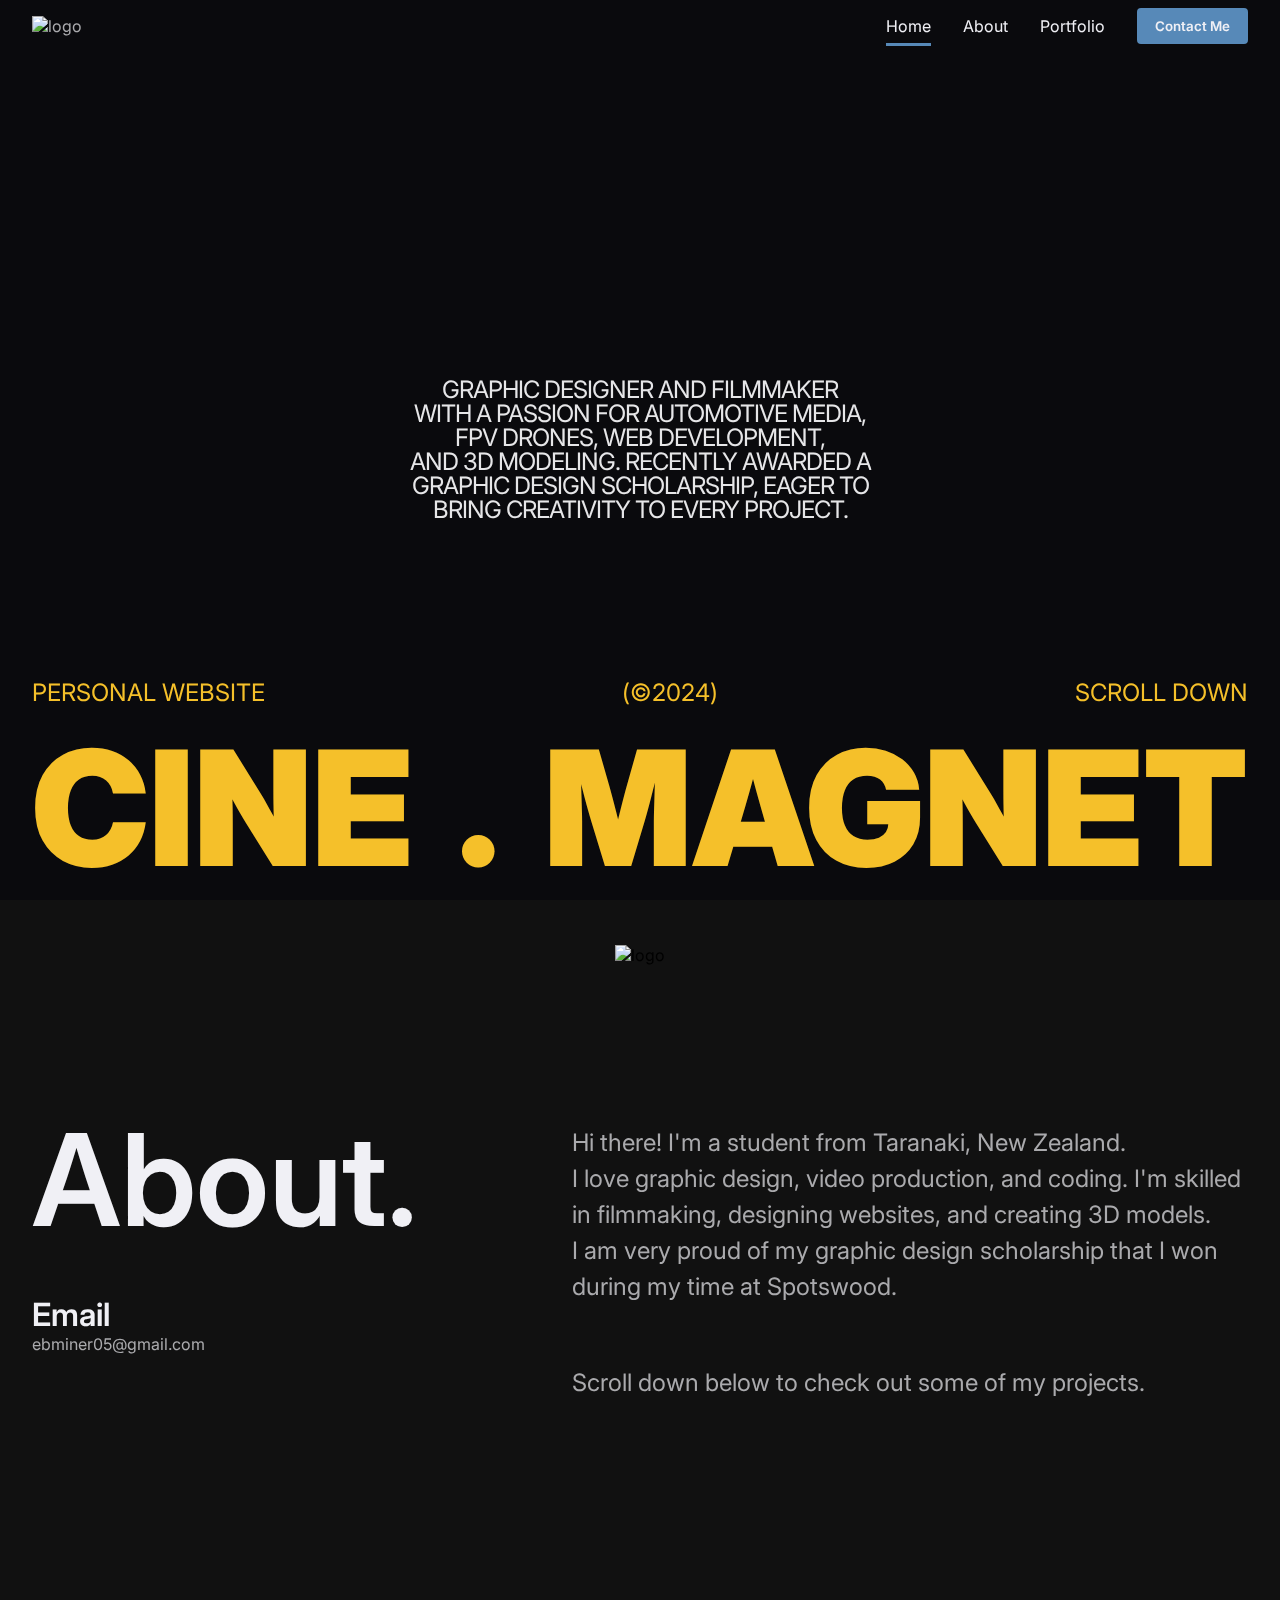
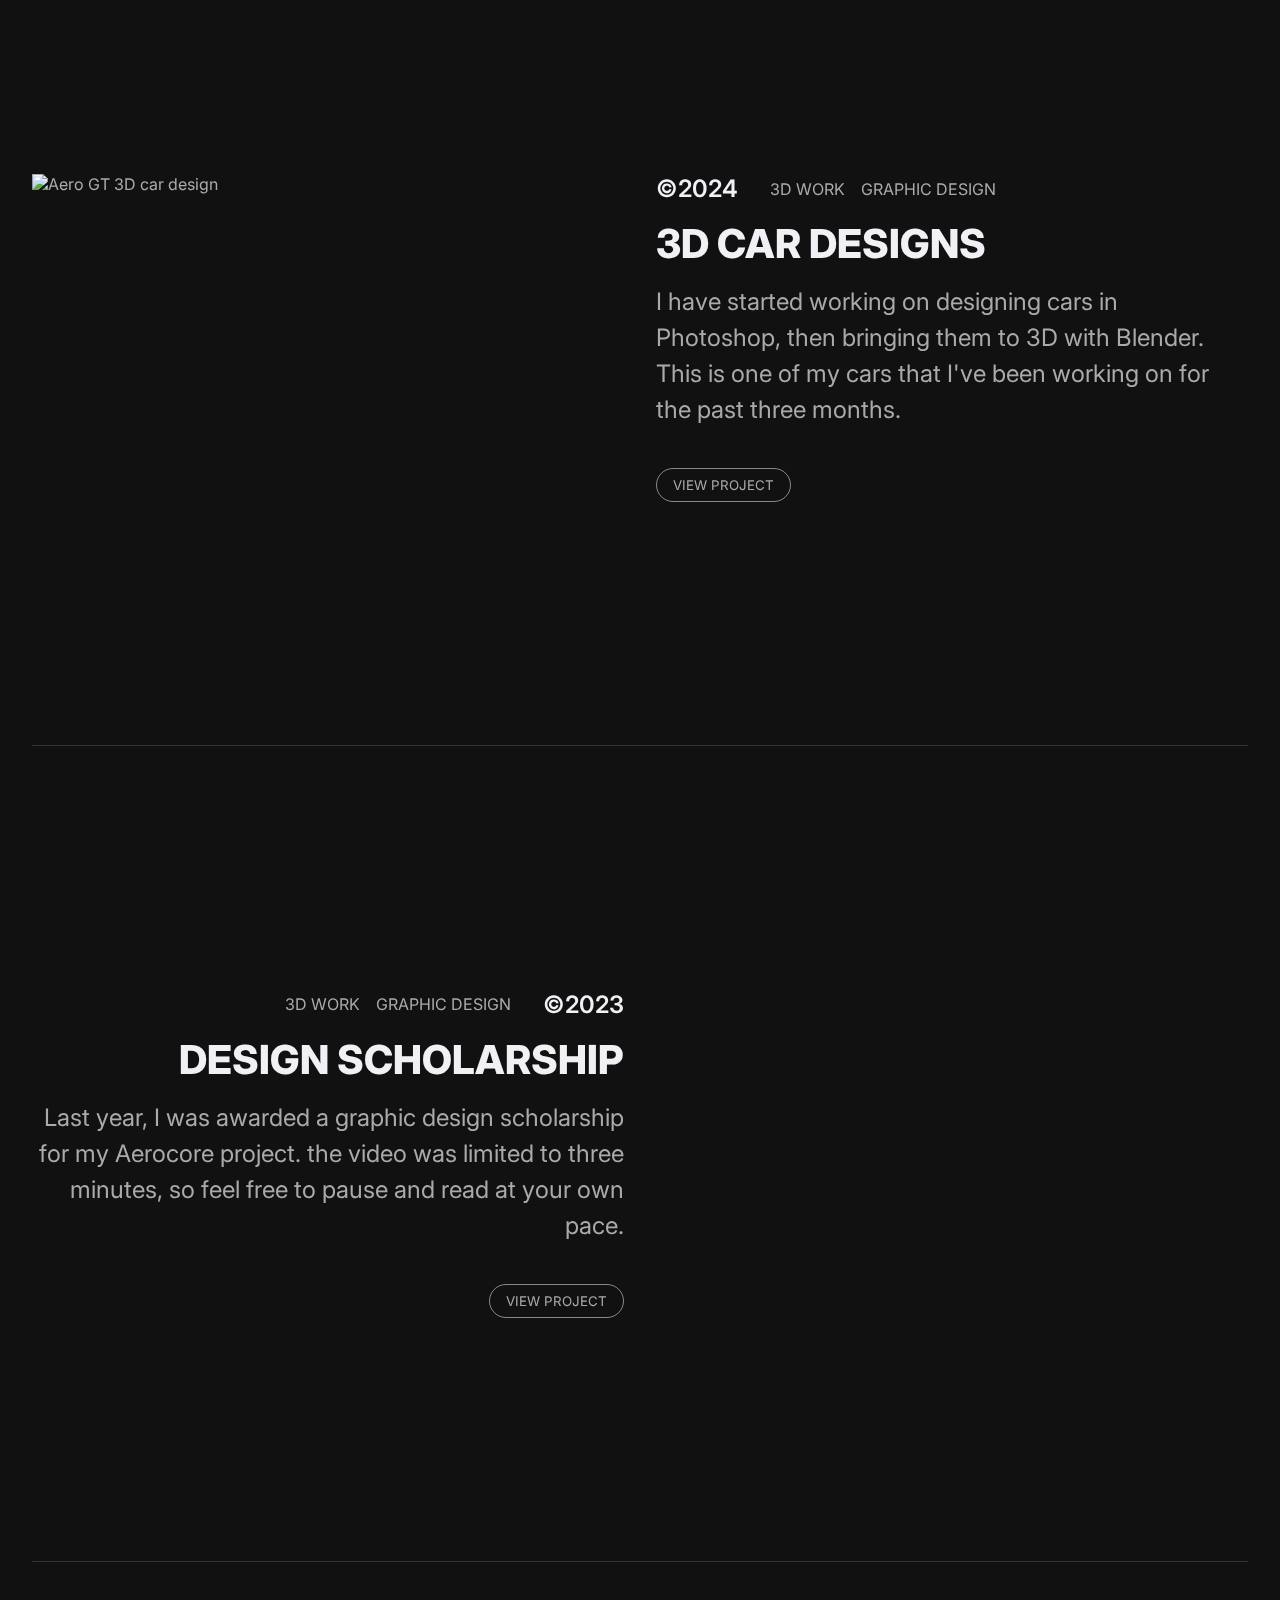
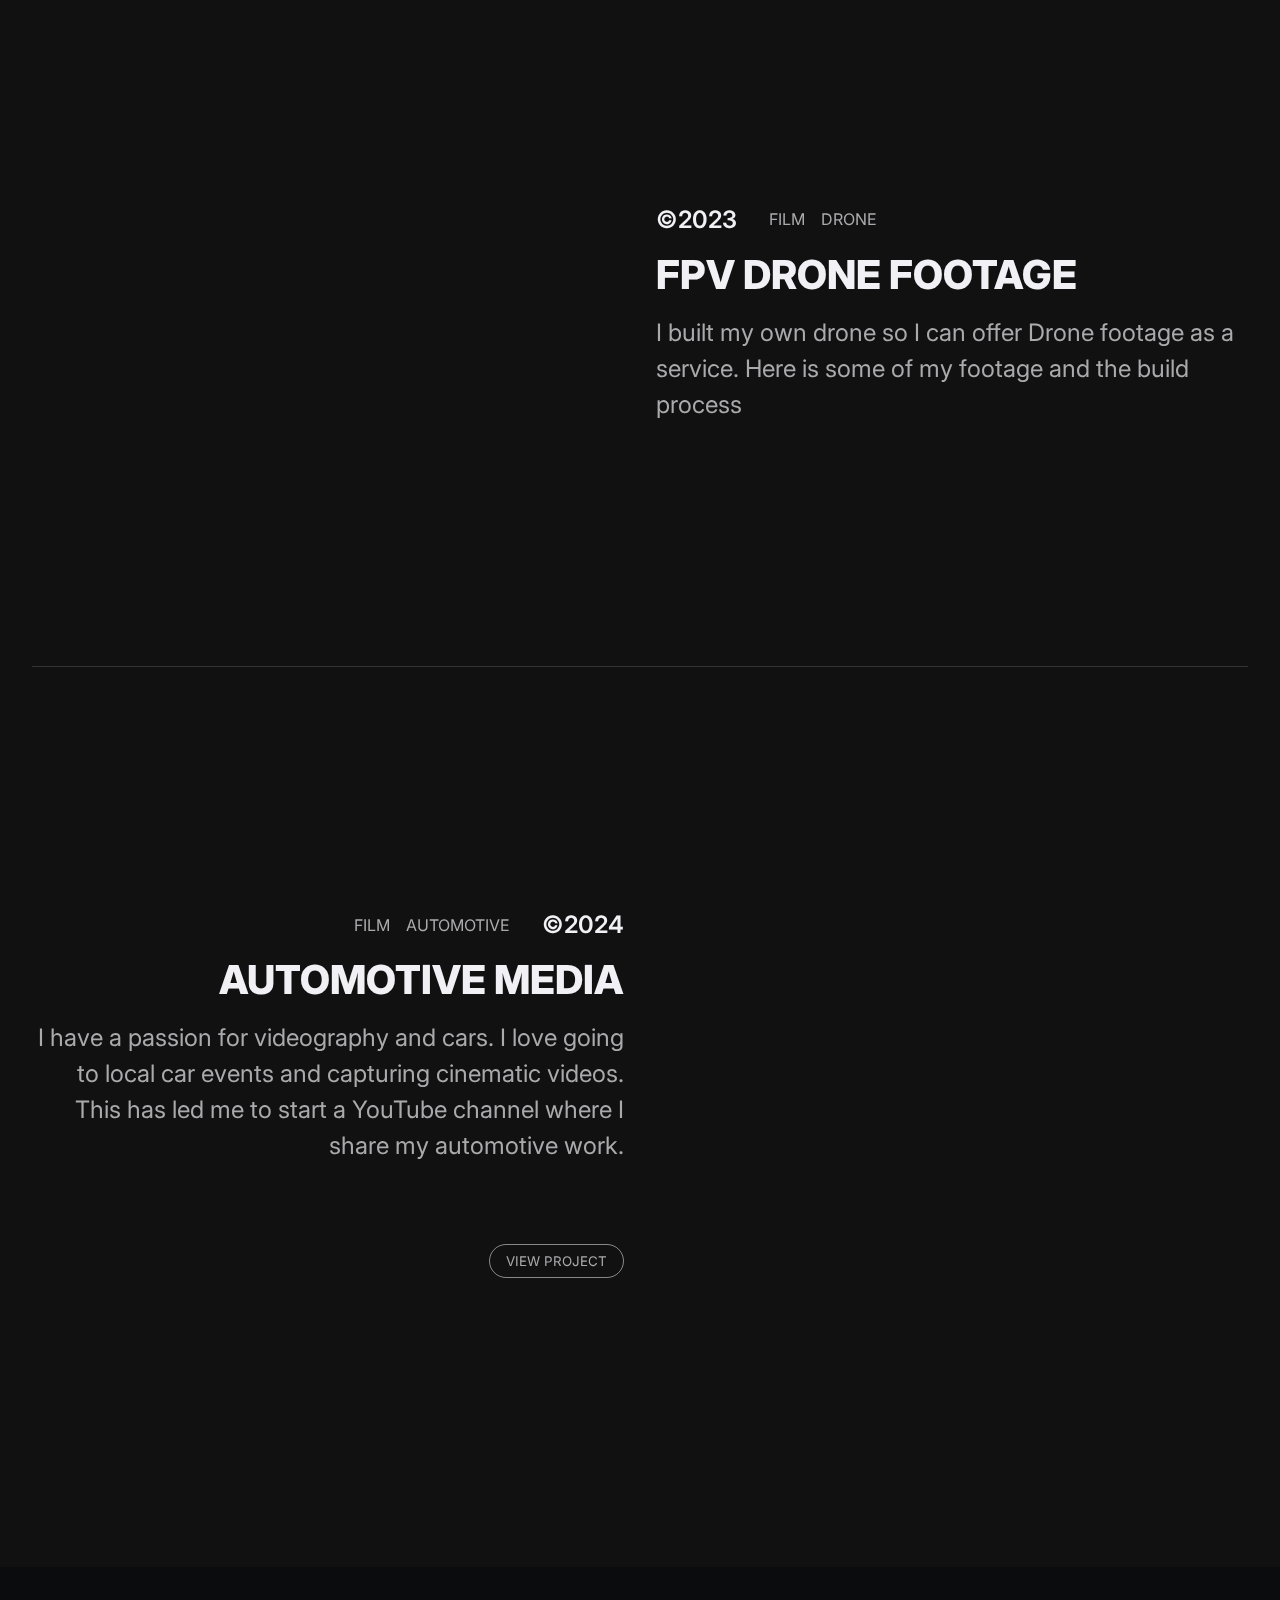
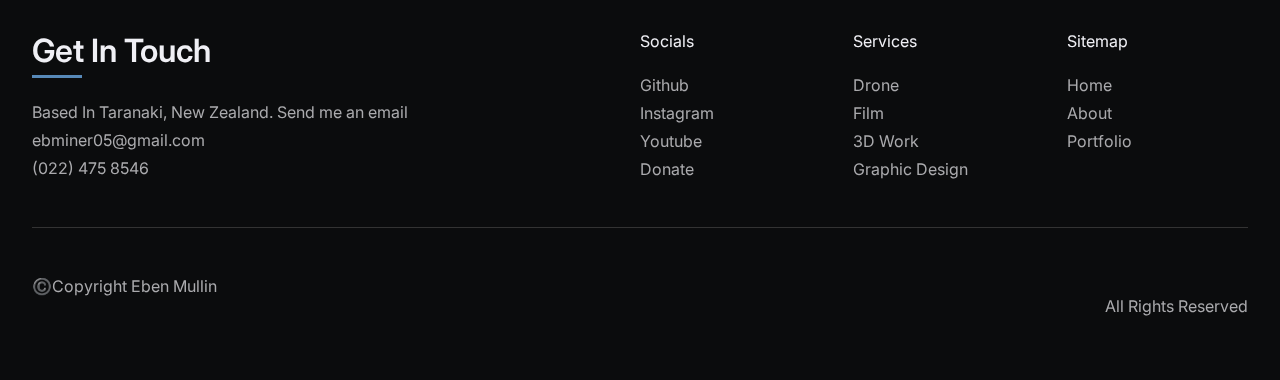
==== index.html @ 63d83730 "idk fuck this shit" ====
<!DOCTYPE html>

<!-- LIST
make modal or reuse old modal for design and car page images.
-----------------------double check all sentences / spelling
--------------DO THE ENTIRE PROJECTS / PORTOLFIO / WORK PAGE
--------------------------------------Reduce asset file size
--------reedit and uploading graphic design project to vimeo
----------------------------make sure everything is readable.
-----------------------make sure all links work go somewhere
--------------------------add arrows / next prevous to modal
------------------------------------add next project feature
--------------------------------------FIX MOBILE BURGER MENU *

go through css and combine display flex row

---------------------------------CHANGE TEXT FOR CAR PAGE-->
<html lang="en">

<head>
    <title>Eben Mullin | My Portfolio</title>
    <meta charset="utf-8">
    <meta name="title" content="Eben Mullin | my Portfolio">
    <meta name="description" content="Digital Portfolio website for Eben Mullin">
    <meta name="viewport" content="width=device-width, initial-scale=1">

    <!-- Open Graph / Facebook -->
    <meta property="og:type" content="website">
    <meta property="og:url" content="https://metatags.io/">
    <meta property="og:title" content="Eben Mullin | My Portfolio">
    <meta property="og:description" content="Digital Portfolio Website For Eben Mullin">
    <meta property="og:image"
        content="https://cdn.discordapp.com/attachments/809546536664563772/971677574939959296/favicon.png">

    <!-- Twitter -->
    <meta property="twitter:card" content="summary_large_image">
    <meta property="twitter:url" content="https://metatags.io/">
    <meta property="twitter:title" content="Eben Mullin | My Portfolio">
    <meta property="twitter:description" content="Digital Portfolio Website For Eben Mullin">
    <meta property="twitter:image"
        content="https://cdn.discordapp.com/attachments/809546536664563772/971677574939959296/favicon.png">
    <link rel="shortcut icon" type="image/png" href="assets/favicon.png">
    <link rel="stylesheet" href="./style.css">
</head>

<body>

    <!--Navigation Bar-->

    <nav>
        <div class="container">
            <a href="index.html"><img id="logo" src="assets/nav_logo.png" width="60px" height="60px" alt="logo"></a>
            <div class="nav-links">
                <div class="wrapper">
                    <ul>
                        <li><a href="#home" class="active">Home</a></li>
                        <li><a href="#about">About</a></li>
                        <li><a href="portfolio.html">Portfolio</a></li>
                        <button class="btn"><a href="#footer">Contact Me</a></button>
                    </ul>
                </div>
            </div>
            <div class="hamburger">
                <span class="bar"></span>
                <span class="bar"></span>
                <span class="bar"></span>

            </div>
        </div>
    </nav>

    <div class="section-landing">
        <div class="preloader"> 
            <!-- <div class="percent" id="percent">1%</div> -->
        </div>
        <iframe class="background-content landing-video"
            src="https://player.vimeo.com/video/935669469?badge=0&amp;autopause=0&amp;player_id=0&amp;app_id=58479&background=1#t=6s"
            frameborder="0" title="FPV"></iframe>
        <!-- <iframe src="https://player.vimeo.com/video/389353282?badge=0&amp;autopause=0&amp;player_id=0&amp;app_id=58479&background=1" frameborder="0" title="FPV"></iframe> -->
        <!-- <img src="https://assets-global.website-files.com/6596aca1a31aa73c7b252db2/659d4d18eb689f5014c1a70d_hero.jpg" alt=""> -->
        <!-- <iframe src="//player.vimeo.com/video/795272655?autoplay=1&amp;badge=0&amp;byline=0&amp;autopause=0&amp;loop=1&amp;title=0&amp;muted=1#t=10s" frameborder="0"></iframe> -->
        <div class="hero">
            <p class="paragraph">Graphic designer and filmmaker</p>
            <p class="paragraph">with a passion for automotive media,</p>
            <p class="paragraph">FPV Drones, web development,</p>
            <p class="paragraph">and 3D modeling. Recently Awarded a</p>
            <p class="paragraph">graphic design scholarship, eager to</p>
            <p class="paragraph">bring creativity to every project.</p>
        </div>
        <div class="container content">
            <div class="hero-flex row-between">
                <div>
                    <p class="paragraph">PERSONAL WEBSITE</p>
                    <!-- UPDATE TO PLAY SHOWREEL WHEN VIDEO DONE -->
                </div>
                <div>
                    <p class="paragraph mobile-hide">(©2024)</p>
                </div>
                <div>
                    <p class="paragraph">SCROLL DOWN <span class="fa-solid fa-arrow-down"></span></p>
                </div>
            </div>
            <div class="hero-flex row-between">
                <h1>Cine</h1>
                <h1 class="center">.</h1>
                <h1 class="right">Magnet</h1>
            </div>
        </div>
    </div>
    <div class="container">
        <section class="section" id="about">
            <div class="center">
                <img class="center" src="assets/logo5.png" width="256px" height="256px" alt="logo">
            </div>
            <div class="split_content">
                <div>
                    <div class="idk">About.</div>
                    <br><br><br>
                    <h4>Email</h4>
                    <p><a href="mailto:ebminer05@gmail.com">ebminer05@gmail.com</a></p>
                    <br><br>
                    <!-- <h4>Awards</h4>
                    <ul>
                        <li>1x Evolocity Excellence in engineering</li>
                        <li>2x First In Electronics, Year 12 & 13</li>
                        <li>1x First In design, Year 13</li>
                        <li>1x Graphic Design Scholarship Award Year 13</li>
                    </ul> -->
                </div>
                <div>
                    <p class="paragraph">Hi there! I'm a student from Taranaki, New Zealand.</p>
                    <p class="paragraph">I love graphic design, video production, and coding. I'm skilled in filmmaking, designing
                        websites, and creating 3D models.</p>
                    <p class="paragraph">I am very proud of my graphic design scholarship that I won during my time at Spotswood.</p>
                    <br><br><br>
                    <p class="paragraph">Scroll down below to check out some of my projects.</p>
                </div>
            </div>
        </section>

        <section id="projects">
            <div class="img-container">
                <a href="model.html">
                    <div class="mask">
                        <img src="assets/car/car_2.png" loading="lazy" alt="Aero GT 3D car design">
                    </div>
                    <p>View Project</p>
                </a>
                <div class="info">
                    <div class="project-info">
                        <div class="project-number">©2024</div>
                        <div class="project-label-wrapper">
                            <p>3D WORK</p>
                            <p>GRAPHIC DESIGN</p>
                        </div>
                    </div>
                    <div class="text-col">
                        <h3>3D Car Designs</h3>
                        <p class="paragraph">I have started working on designing cars in Photoshop,
                            then bringing them to 3D with Blender.
                            This is one of my cars that I've been working on for the past three months.
                        </p>
                        <br><br>
                        <button class="btn-label"><a href="model.html#info">View Project</a></button>
                    </div>
                </div>
            </div>
            <hr>
            <div class="img-container rev">
                <a href="design.html">
                    <div class="mask">
                        <video class="transparent" src="assets/design/design.mp4" preload="metadata" loop muted autoplay></video>
                    </div>
                    <p>View Project</p>
                </a>
                <div class="info">
                    <div class="project-info">
                        <div class="project-number">©2023</div>
                        <div class="project-label-wrapper">
                            <p>3D WORK</p>
                            <p>GRAPHIC DESIGN</p>
                        </div>
                    </div>
                    <h3>DESIGN SCHOLARSHIP</h3>
                    <p class="paragraph">Last year, I was awarded a graphic design scholarship for my Aerocore project.
                        the video was limited to three minutes, so feel free to pause and read at your
                        own pace.
                    </p>
                    <br><br>
                    <button class="btn-label"><a href="design.html#info">View Project</a></button>
                </div>
            </div>
            <hr>
            <div class="img-container">
                <a href="404.html">
                    <div class="mask">
                        <video class="transparent" src="assets/fpv.mp4" preload="metadata" loop muted autoplay></video>
                    </div>
                    <p>View Project</p>
                </a>
                <div class="info">
                    <div class="text-col">
                        <div class="project-info">
                            <div class="project-number">©2023</div>
                            <div class="project-label-wrapper">
                                <p>FILM</p>
                                <p>DRONE</p>
                            </div>
                        </div>
                        <h3>FPV Drone Footage</h3>
                        <p class="paragraph">
                            I built my own drone so I can offer Drone footage as a service.
                            Here is some of my footage and the build process
                        </p>
                    </div>
                </div>
            </div>
            <hr>
            <div class="img-container rev">
                <a href="car.html#info">
                    <div class="mask">
                        <video class="transparent" src="assets/car_clip.mp4" preload="metadata" loop muted autoplay></video>
                    </div>
                    <p>View Project</p>
                </a>
                <div class="info">
                    <div class="project-info">
                        <div class="project-number">©2024</div>
                        <div class="project-label-wrapper">
                            <p>FILM</p>
                            <p>AUTOMOTIVE</p>
                        </div>
                    </div>
                    <div class="text-col">
                        <h3>Automotive Media</h3>
                        <p class="paragraph">
                            I have a passion for videography and cars.
                            I love going to local car events and capturing cinematic videos. This has led me to start a YouTube channel where I share my automotive work.
                        </p>
                        <br><br>
                        <br><br>
                        <button class="btn-label"><a href="car.html#info">View Project</a></button>
                    </div>
                </div>
            </div>
        </section>
    </div>
    <footer class="footer" id="footer">
        <div class="container">
            <div class="row-between">
                <div class="grow">
                    <h4>Get In Touch</h4>
                    <ul>
                        <li><p>Based In Taranaki, New Zealand. Send me an email</p></li>
                        <li><a href="mailto:ebminer05@gmail.com">ebminer05@gmail.com </a></li>
                        <li><a href="">(022) 475 8546</a></li>
                    </ul>
                </div>
                <div class="grid grow">
                    <div>
                        <p class="label">Socials</p>
                        <ul>
                            <li><a href="https://github.com/touchpotato">Github</a></li>
                            <li><a href="https://discord.gg/KFj7shw7s7">Instagram</a></li>
                            <li><a href="https://www.youtube.com/channel/UCasuLHiojLWPLBp9XKo-ILA">Youtube</a></li>
                            <li><a href="https://ko-fi.com/ebenmullin">Donate</a></li>
                        </ul>
                    </div>
                    <div>
                        <p class="label">Services</p>
                        <ul>
                            <li><a href="index.html">Drone</a></li>
                            <li><a href="#about">Film</a></li>
                            <li><a href="portfolio.html">3D Work</a></li>
                            <li><a href="contact.html">Graphic Design</a></li>
                        </ul>
                    </div>
                    <div>
                        <p class="label">Sitemap</p>
                        <ul>
                            <li><a href="index.html">Home</a></li>
                            <li><a href="#about">About</a></li>
                            <li><a href="portfolio.html">Portfolio</a></li>
                            <!-- <li><a href="contact.html"><span class="fa-solid fa-message"></span> Contact</a></li> -->
                        </ul>
                    </div>
                    <!-- <div>
                        <h5>Socials</h5>
                        <ul>
                            <li><a href="https://github.com/touchpotato"><span class="fab fa-github"></span> Github</a></li>
                            <li><a href="https://discord.gg/KFj7shw7s7"><span class="fab fa-instagram"></span> Instagram</a></li>
                            <li><a href="https://www.youtube.com/channel/UCasuLHiojLWPLBp9XKo-ILA"><span class="fab fa-youtube"></span> Youtube</a></li>
                            <li><a href="https://ko-fi.com/ebenmullin"><span class="fa-solid fa-dollar-sign"></span> Donate</a></li>
                        </ul>
                    </div> -->
                </div>
            </div>
            <hr class="hr">
            <div class="row">
                <div class="grow">
                    <p>©️Copyright Eben Mullin</p>
                </div>
                <div class="grow right mobile-hide">
                    <p>All Rights Reserved</p>
                </div>
            </div>
        </div>
    </footer>
    <script src="https://ajax.googleapis.com/ajax/libs/jquery/3.6.0/jquery.min.js"></script>
    <script src="https://player.vimeo.com/api/player.js"></script>
    <script src="https://cdnjs.cloudflare.com/ajax/libs/gsap/3.10.4/gsap.min.js"></script>
    <script src="https://cdnjs.cloudflare.com/ajax/libs/gsap/3.10.4/ScrollTrigger.min.js"></script>
    <script src="javascript/index.js"></script>
</body>
</html>
---- style.css ----
@import url('https://fonts.googleapis.com/css2?family=Inter:wght@100..900&display=swap');
@import url('https://fonts.googleapis.com/css2?family=Bebas+Neue&display=swap');

:root {
  --light: #f0f0f5;
  /* --dark: #121314; */
  --dark: #111111;
  --yellow: #FFCA37;
  --dark_2: #1b1d1f;
  --cyan: #5789b8;
  --pink: #ff3f81;
  --gray: #aaaaad;

}

*
{
  padding: 0;
  margin: 0;
  box-sizing: border-box;
  font-family: "Inter", sans-serif;
  scroll-behavior: smooth;
}

body
{
  background-color: var(--dark);
  font-size: 1rem;
}

body.dark
{
  background-color: #0b0c0d;
}

a, p, li
{
  color: var(--gray);
  text-decoration: none;
}

.label
{
  margin-bottom: 1.5rem;
  color: var(--light);
}

nav
{
  position: fixed;
  top: 0;
  left: 0;
  width: 100%;
  z-index: 2;
}

nav .container
{
  display: flex;
  justify-content: space-between;
  align-items: center;
  padding: 0.5rem 0px;
}

.nav-links ul
{
  display: flex;
  justify-content: space-between;
  align-items: center;
  gap: 2rem;
}

.nav-links li a
{
  position: relative;
  text-decoration: none;
  color: var(--light);
  -webkit-font-smoothing: antialiased;
  overflow: hidden;
  transition: 300ms;
  z-index: 1;
}

.nav-links li a::after
{
  content: "";
  position: absolute;
  background-color: var(--cyan);
  height: 3px;
  width: 0;
  left: 0;
  bottom: -10px;
  transition: all ease 500ms;
}


.nav-links li a:hover::after,
.nav-links li a.active::after
{
  width: 100%;
}

button
{
  color: var(--gray);
}


.btn
{
  border-radius: 4px;
  cursor: pointer;
  display: inline-block;
  font-weight: 600;
  padding: 0.5rem 1rem;
  position: relative;
  text-decoration: none;
  transition: all 300ms ease;
  white-space: nowrap;
  background-color: var(--cyan);
  border: 2px solid var(--cyan);
}

.btn:hover
{
  background-color: transparent;
}

.btn-label
{
  padding: 0.5rem 1rem;
  text-transform: uppercase;
  border: 1px solid rgba(255, 255, 255, 0.5);
  border-radius: 2em;
  background: none;
}

.btn-label:hover
{
  background-color: rgba(255, 255, 255, 0.5);;
}

.btn a
{
  color: var(--light);
  font-weight: 600;
  text-decoration: none;
  transition: all 300ms ease;
}

.btn:hover a
{
  color: var(--cyan);
}

.hamburger
{
  display: none;
  cursor: pointer;
}

.hamburger .bar
{
  transition: all 300ms ease;
  display: block;
  width: 25px;
  height: 3px;
  margin: 5px auto;
  background-color: var(--light);
  border-radius: 3px;
}

.info-row
{
  display: grid;
  gap: 17.5rem;
  grid-template-columns: 150px minmax(0, 1220px);
  margin-bottom: 4rem;
}

/* IMPORTANT */

/* optimize and reduce class amount by combining project info class and others */

.project-info
{
  grid-column-gap: 2rem;
  align-items: center;
  margin-bottom: 1rem;
  display: flex;
}

.project-number
{
  font-size: 1.5rem;
  font-weight: 600;
  color: var(--light);
}

.project-label-wrapper
{
  grid-column-gap: 1rem;
  /* flex-wrap: wrap; */
  /* flex: 0 auto; */
  display: flex;
}

section
{
  width: 100%;
  padding: 5vh 0;
}

.img-container
{
  /* overflow: hidden;
  width: 100%;
  height: 100%;*/

  display: flex;
  /* flex-direction: row; */
  justify-content: space-between;
  gap: 2rem;
  margin: 20% 0;
}

.img-container a
{
  position: relative;
}

.img-container a p
{
  opacity: 0;
  position: absolute;
  top: 50%;
  left: 50%;
  transform: translate(-50%, -50%);
  transition: 300ms ease;
  text-transform: uppercase;
  color: var(--light);
}

.mask,
.img-container a,
.img-container .info {
  overflow: hidden;
  flex: 1;
}

.mask img,
.mask video
{
  width: 100%;
  height: 100%;
  transform-origin: left;
  object-fit: cover;
  display: block;
  transition: opacity 300ms ease;
}

.img-container a:hover img,
.img-container a:hover iframe,
.img-container a:hover video
{
  opacity: .5;
}

.img-container a:hover p
{
  opacity: 1;
}

.mask iframe
{
  position: absolute;
  top: 0;
  left: 0;
  width: 100%;
  height: 100%;
  transform-origin: left;
  object-fit: cover;
  display: block;
}

/* TEXT - HEADERS - FONTS */

h1
{
  color: var(--gray);
}

h2
{
  font-family: "Bebas Neue", sans-serif;
  font-weight: normal;
  font-size: 7rem;
  color: var(--pink);
}

li
{
  list-style: none;
}

.title
{
  color: var(--pink);
  /* transform: scaleX(1.2); */
  /* transform-origin: 0% 0%; */
}

.title span
{
  font-family: "Bebas Neue", sans-serif;
  font-size: 1.25rem;
}

.big-text
{
  font-weight: 500;
  color: var(--gray);
  font-size: 7rem;
}

h3
{
  font-size: 2.5rem;
  color: var(--light);
  margin-bottom: 1rem;
  text-transform: uppercase;
  font-weight: 800;
}

h4
{
  font-weight: 600;
  font-size: 2rem;
  color: var(--light);
}

.paragraph
{
  font-size: 1.5rem;
  line-height: 1.5;
}

.highlight
{
  color: #5d81a2;
}

.preloader
{
  position: absolute;
  top: 0;
  left: 0;
  display: flex;
  align-items: center;
  justify-content: center;
  pointer-events: none;
  width: 100%;
  height: 100vh;
  z-index: 0;
  /* z-index: 50; */
  background-color: #0a0a0d;
  flex-direction: column;
}
/* 
.percent
{
  font-family: "Bebas Neue", sans-serif;
  display: flex;
  align-items: center;
  justify-content: center;
  height: 100vh;
  width: 100%;
  color: var(--light);
  font-size: 10vw;
} */

.section-landing
{
  position: relative;
  width: 100%;
  height: 100vh;
  overflow: hidden;
  background-color: #1a1a1d50;
}

.section-banner {
  position: relative;
  width: 100%;
  padding-top: 56.25%;
  overflow: hidden;
}

.background-content
{
  position: absolute;
  top: 0;
  right: 0;
  width: 100%;
  height: 100%;
}

.video
{
  margin-top: 2rem;
  width: 100%;
  height: 400px;
}

.landing-video
{
  z-index: -1;
}

.content
{
  mix-blend-mode: difference;
  /* padding-top: 73vh; */
  position: absolute;
  top: 75%;
  /* top: 100%; */
  /* FIX THIS WITH MAYBE ABSOLUTE POSITION AS LONG AS BOTTOM OF VIEWPORT ON ALL DEVICES */
}

.hero-flex p,
.hero-flex h1
{
  color: var(--yellow);
}

.center
{
  margin: auto;
  text-align: center;
}

.right
{
  text-align: right;
}

.grid
{
  column-gap: 2rem;
  display: grid;
  grid-template-columns: repeat(3, minmax(0, 1fr));
  place-content: center;
  row-gap: 3rem;
}

.gallery ul
{
  column-gap: 1.5rem;
  display: grid;
  grid-template-columns: repeat(4, minmax(0, 1fr));
  place-content: center;
  row-gap: 1.5rem;
  /* padding: 1.5rem 0; */
}

.gallery ul li
{
  display: grid;
  position: relative;
  width: 100%;
  height: 100%;
}

.gallery ul li a
{
  display: grid;
  /* gap: 0.75rem; */
}

.gallery ul .full-width
{
  grid-column: span 4;
}

.half-width
{
  grid-column: span 2;
}

.gallery img,
.gallery video
{
  height: auto;
  width: 100%;
}

.grid-caption p
{
  color: #a9a9a9;
    font-style: normal;
    font-weight: 400;
    line-height: 16px;
    padding-bottom: 20px;
    /* padding-top: 10px; */
    text-align: center;
    text-decoration: none;
    text-transform: uppercase;
}

.hero
{
  position: absolute;
  mix-blend-mode: difference;
  top: 50%;
  left: 50%;
  transform: translate(-50%, -50%);
}

.hero .paragraph
{
  white-space: nowrap;
  text-align: center;
  color: var(--light);
  line-height: 1.5rem;
  text-transform: uppercase;
  letter-spacing: -1px;
}

.content h1
{
  text-transform: uppercase;
  font-weight: 900;
  font-size: 13vw;
}

.rotate
{
  width: 5rem;
  animation: rotate 20s linear infinite;
}

@keyframes rotate {
  0% { transform: rotate(0deg); }
  100% { transform: rotate(360deg); }
}

.footer
{
  display: flex;
  width: 100%;
  height: 100%;
  background-color: #0b0c0d;
  padding: 5vw 0;
}

.container
{
  width: calc(100% - 2rem);
  margin: auto;
  position: relative;
}

.row-between
{
  display: flex;
  justify-content: space-between;
}

.grow
{
  flex: 1;
}


.split_content {
  display: grid;
  grid-template-columns: 4fr 5fr;
  margin: 2.5rem 0rem;
  margin-top: 10rem;
  /* background-color: #5789b8; */
}

.footer h4
{
  display: inline-block;
  text-transform: capitalize;
  margin-bottom: 2rem;
  position: relative;
}

.footer h4::before
{
  content: "";
  position: absolute;
  left: 0;
  bottom: -0.5rem;
  background-color: var(--cyan);
  height: 3px;
  box-sizing: border-box;
  width: 50px;
}

.footer ul li:not(:last-child)
{
  margin-bottom: 0.5rem
}

.footer ul li a
{
  color: var(--gray);
  transition: all 300ms ease;
}

.footer ul li a:hover
{
  color: var(--light);
  padding-left: 0.5rem;
}

hr
{
  margin: 1rem 0;
  border: 0;
  border-top: 1px solid #333;
}

.hr
{
  margin: 3rem 0
}

::-webkit-scrollbar
{
  width: 1rem;
  background-color: var(--dark_2);
}

::-webkit-scrollbar-thumb
{
  background-color: #43484d;
}

::-webkit-scrollbar-thumb:hover
{
  background: #8a8a90;
}

@media (max-width: 480px) {
  .paragraph
  {
    font-size: 0.875rem;
  }

  .title h2
  {
    font-size: 20vw;
    text-align: center;
  }

  h3
  {
    font-size: 2rem;
  }

  h4
  {
    font-size: 1.5rem;
  }

  .footer .grid
  {
    grid-template-columns: repeat(2, minmax(0, 1fr));
  }

  .footer .label
  {
    margin-bottom: 0.5rem;
  }
}

@media (max-width: 991px) {
  .hamburger,
  .info-row
  {
    display: block;
  }

  .nav-links .wrapper
  {
    position: fixed;
    top: 0;
    right: 0;
    height: 100%;
    width: 100%;
    background-color: var(--dark);
    background-image: url("assets/menu.png");
    background-size: cover;
    z-index: -1;
    clip-path: circle(0% at 93% 4.5%);
  }
  
  .nav-links ul
  {
    flex-direction: column;
    align-items: stretch;
    height: 100%;
    justify-content: end;
    gap: 0;
    padding: 5vh 2rem;
    font-weight: 500;
  }

  .nav-links li
  {
    border-bottom: 1px solid #333;
    padding: 1rem 0;
    opacity: 0;
    transform: translateY(25px);
  }

  .nav-links li a
  {
    font-size: 2.5rem;
  }

  .nav-links li a.active::after
  {
    width: 0;
  }

  .mobile-hide,
  .nav-links .btn,
  .hero-flex .center
  {
    display: none;
  }

  .hero-flex:nth-child(1)
  {
    flex-direction: column;
  }

  .hero-flex .paragraph
  {
    text-align: left;
  }

  .img-container
  {
    flex-direction: column;
  }

  .info,
  .img-container .mask,
  .img-container .info
  {
    width: 100%;
  }

  .footer .row-between
  {
    flex-direction: column;
    gap: 3rem;
  }

  .split_content
  {
    grid-template-columns: 1fr
  }
}

@media (min-width: 1024px) {
  .img-container.rev .project-info
  { 
    flex-direction: row-reverse;
  }

  .img-container.rev
  {
    flex-direction: row-reverse;
  }

  .img-container.rev .info
  {
    text-align: right;
  }
}

@media (min-width: 1280px) {
  .container
  {
    max-width: 1216px;
  }

  .content h1
  {
    font-size: 10rem;
  }
}

@media (min-width: 1600px) {
  .container
  {
    max-width: 1350px;
  }
  
  .content h1
  {
    font-size: 11rem;
  }
}

.home-work-list
{
  border-top: 1px solid rgba(255, 255, 255, 0.1);
}

.home-work-list li
{
  border-bottom: 1px solid rgba(255, 255, 255, 0.1);
}

.home-work-idk
{
  display: flex;
  flex-direction: row;
  align-items: flex-start;
}

.home-work-idk h2
{
  color: var(--light);
  flex-grow: 1;
}

.home-work-list span
{
  padding-top: 1rem;
  padding-right: 5rem;
}

.home-work-idk:hover
{
  background-color: var(--dark_2);
}

.home-work-list .project-label-wrapper
{
  flex-direction: column;
}

.home-work-list .project-label-wrapper p
{
  text-align: right;
}

.label-idk
{
  padding-top: 1rem;
}

.label-idk li
{
  display: inline-block;
  padding: 0.5em 1em;
  text-transform: uppercase;
  line-height: 1.2;
  border: 1px solid rgba(255, 255, 255, 0.5);
  border-radius: 2em;
  background: none;
}

.idk
{
  font-size: 128px;
  font-weight: 600;
  color: var(--light);
  margin: 0;
  padding: 0;
  line-height: 110px;
}

.filter
{
  display: flex;
  flex-direction: row;
  gap: 4px;
  padding: 2rem 0;
}

.featured
{
  display: flex;
  flex-direction: row;
  justify-content: space-between;

}

.featured img
{
  width: 360px;
}
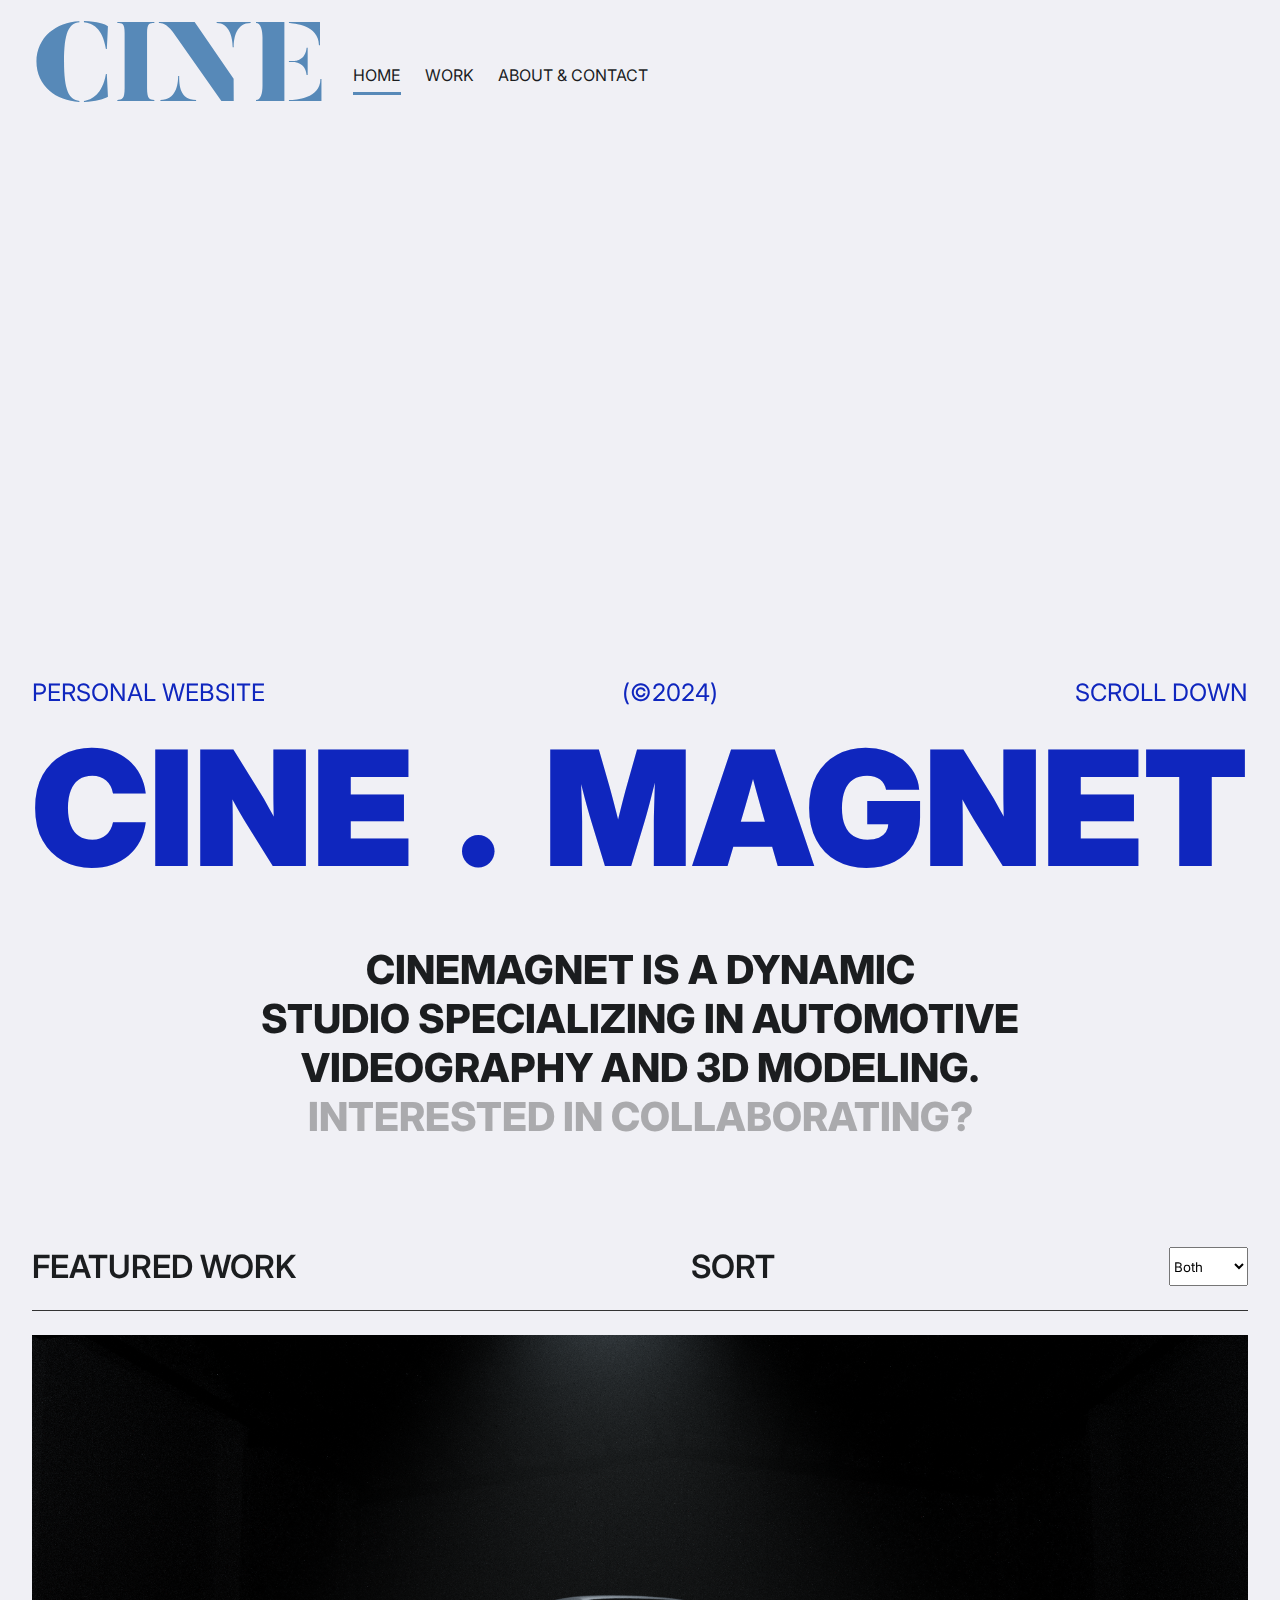
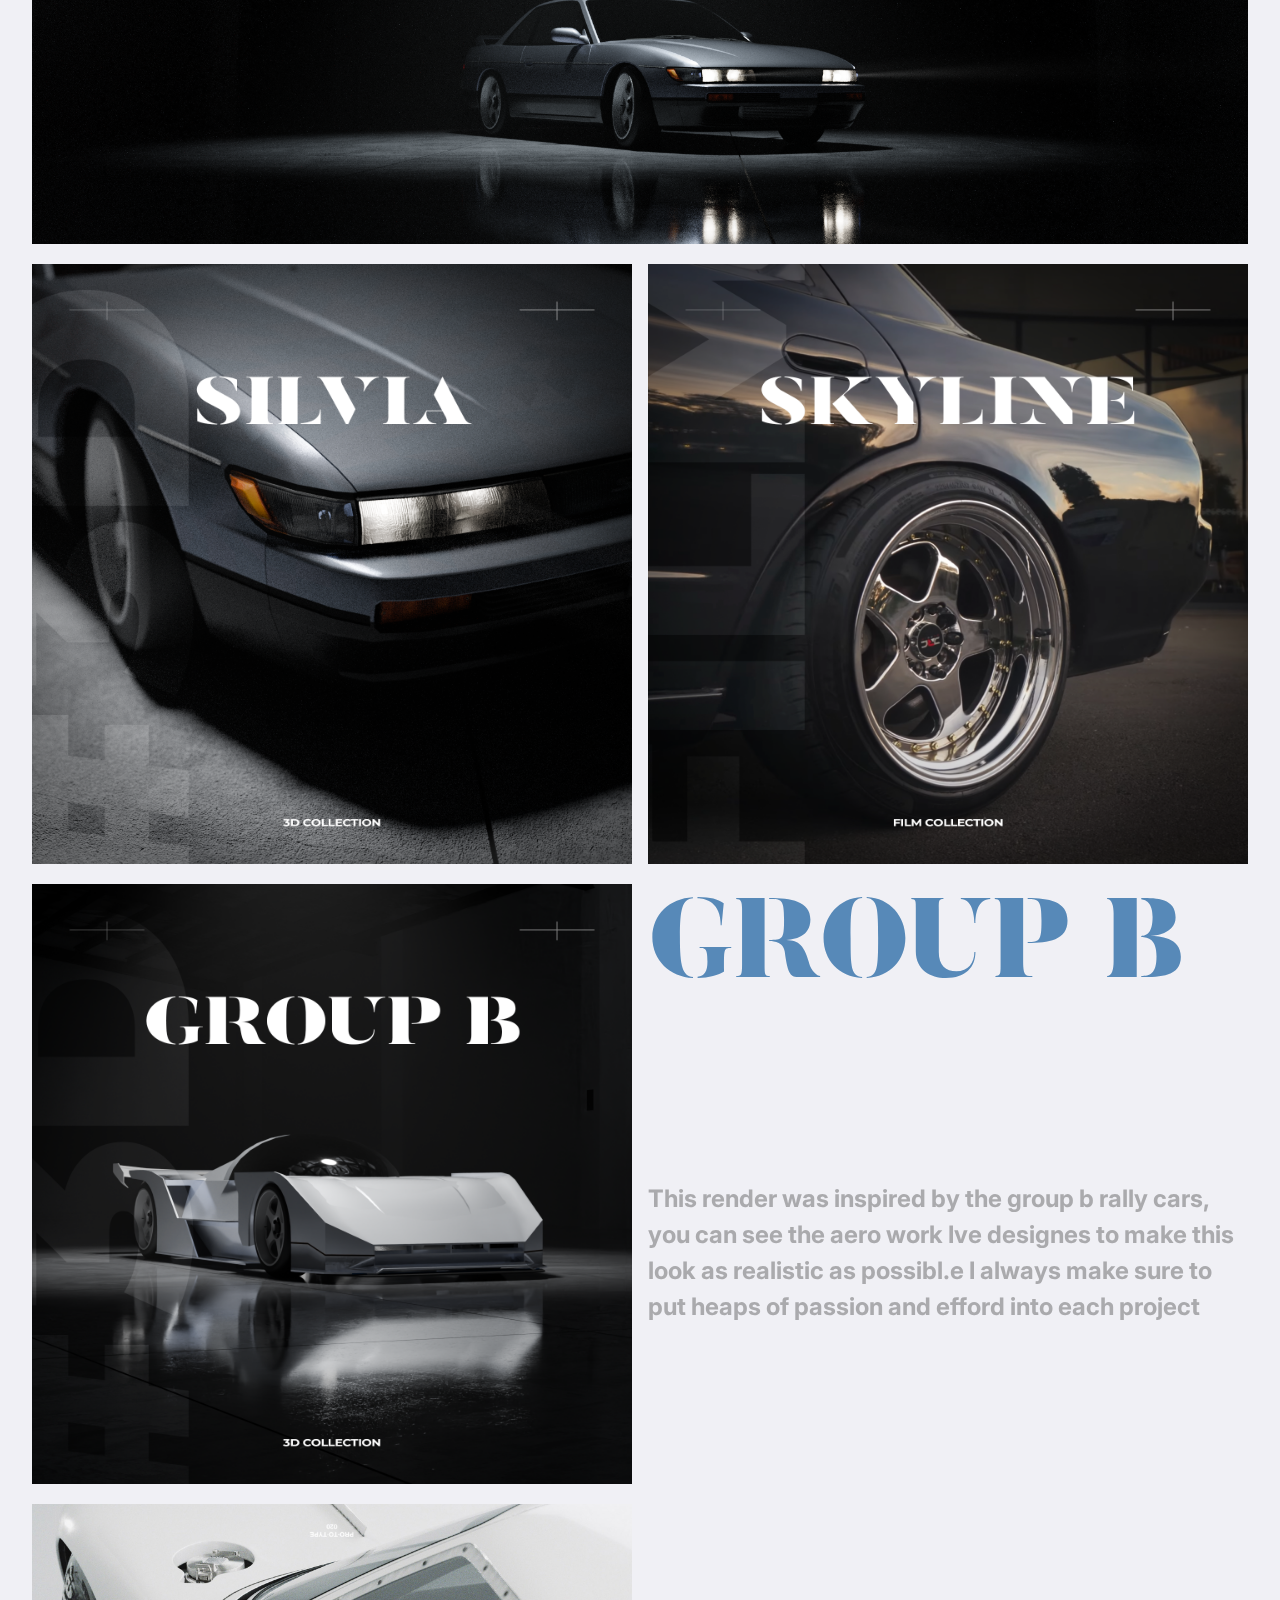
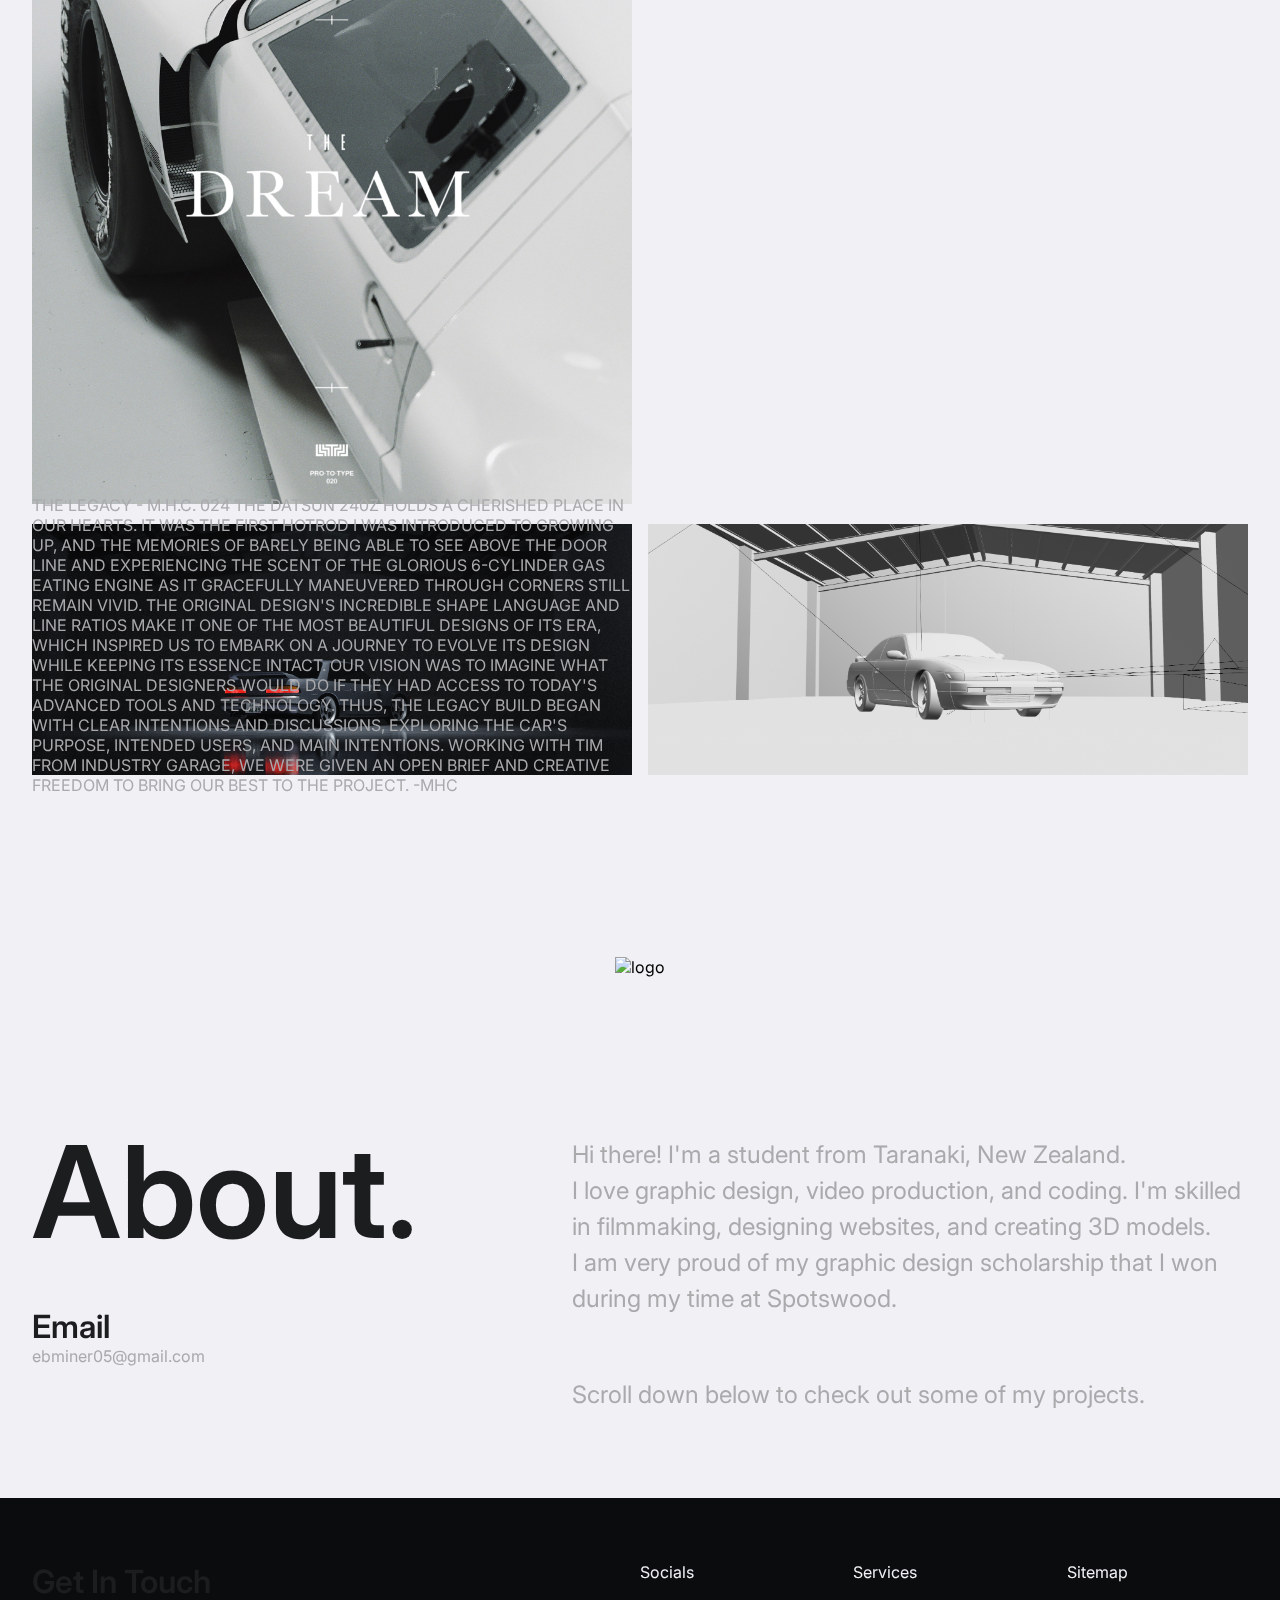
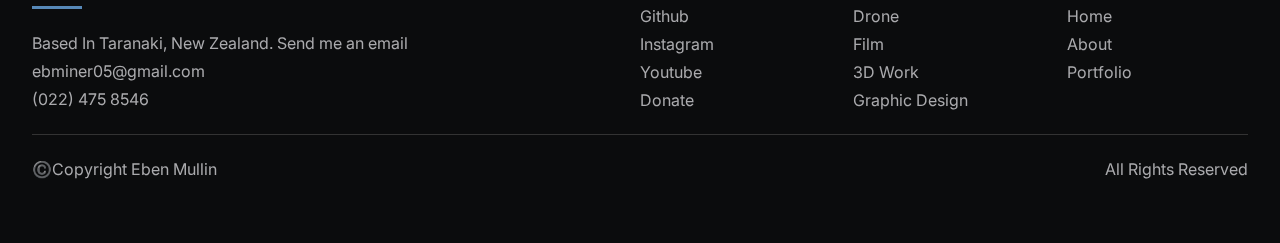
==== commit 27edbac2: "updated site" ====
--- a/index.html
+++ b/index.html
@@ -49,44 +49,32 @@
 
     <nav>
         <div class="container">
-            <a href="index.html"><img id="logo" src="assets/nav_logo.png" width="60px" height="60px" alt="logo"></a>
             <div class="nav-links">
                 <div class="wrapper">
                     <ul>
-                        <li><a href="#home" class="active">Home</a></li>
-                        <li><a href="#about">About</a></li>
-                        <li><a href="portfolio.html">Portfolio</a></li>
-                        <button class="btn"><a href="#footer">Contact Me</a></button>
+                        <h2>CINE</h2>
+                        <li><a href="#home" class="active">HOME</a></li>
+                        <li><a href="portfolio.html">WORK</a></li>
+                        <li><a href="#about">ABOUT & CONTACT</a></li>
                     </ul>
                 </div>
             </div>
-            <div class="hamburger">
-                <span class="bar"></span>
-                <span class="bar"></span>
-                <span class="bar"></span>
-
+            <div class="icons">
+                <i class="fa-brands fa-youtube"></i>
+                <i class="fa-brands fa-instagram"></i>
+                <i class="fa-brands fa-facebook-f"></i>
+                <!-- <i class="fa-brands fa-facebook"></i> -->
             </div>
         </div>
     </nav>
 
     <div class="section-landing">
-        <div class="preloader"> 
-            <!-- <div class="percent" id="percent">1%</div> -->
-        </div>
         <iframe class="background-content landing-video"
             src="https://player.vimeo.com/video/935669469?badge=0&amp;autopause=0&amp;player_id=0&amp;app_id=58479&background=1#t=6s"
             frameborder="0" title="FPV"></iframe>
         <!-- <iframe src="https://player.vimeo.com/video/389353282?badge=0&amp;autopause=0&amp;player_id=0&amp;app_id=58479&background=1" frameborder="0" title="FPV"></iframe> -->
         <!-- <img src="https://assets-global.website-files.com/6596aca1a31aa73c7b252db2/659d4d18eb689f5014c1a70d_hero.jpg" alt=""> -->
         <!-- <iframe src="//player.vimeo.com/video/795272655?autoplay=1&amp;badge=0&amp;byline=0&amp;autopause=0&amp;loop=1&amp;title=0&amp;muted=1#t=10s" frameborder="0"></iframe> -->
-        <div class="hero">
-            <p class="paragraph">Graphic designer and filmmaker</p>
-            <p class="paragraph">with a passion for automotive media,</p>
-            <p class="paragraph">FPV Drones, web development,</p>
-            <p class="paragraph">and 3D modeling. Recently Awarded a</p>
-            <p class="paragraph">graphic design scholarship, eager to</p>
-            <p class="paragraph">bring creativity to every project.</p>
-        </div>
         <div class="container content">
             <div class="hero-flex row-between">
                 <div>
@@ -108,6 +96,108 @@
         </div>
     </div>
     <div class="container">
+        <section>
+            <div class="flex center">
+                <h3>Cinemagnet is a dynamic<br>
+                    studio specializing in automotive<br>
+                    videography and 3D modeling.<br>
+                    <a href="">Interested in collaborating?</a></h3>
+            </div>
+        </section>
+        <section class="gallery">
+            <div class="row">
+                <h4>FEATURED WORK</h2>
+                <h4><i class="fa-solid fa-sort-down"></i> SORT</h4>
+                <select id="sort-select">
+                    <option value="both">Both</option>
+                    <option value="3d">3D First</option>
+                    <option value="film">Film First</option>
+                  </select>
+            </div>
+                <hr>
+            <ul id="gallery">
+                <li class="full-width" data-category="3d"><a href="assets/3d/0109.png">
+                    <figure>
+                        <img src="assets/3d/0109.png" alt="">
+                    </figure>
+                </a></li>
+                <li class="half-width" data-category="3d"><a href="3d/s13.html">
+                    <figure>
+                        <img src="assets/3d/s13_thumb_2.png" alt="">
+                    </figure>
+                </a></li>
+                <li class="half-width" data-category="film"><a href="assets/3d/r32_thumb.png">
+                    <figure>
+                        <img src="assets/3d/r32_thumb.png" alt="">
+                    </figure>
+                </a></li>
+                <li class="half-width" data-category="3d"><a href="assets/3d/group_b_thumb.png">
+                    <figure>
+                        <img src="assets/3d/group_b_thumb.png" alt="">
+                    </figure>
+                </a></li>
+                <li class="half-width" data-category="3d"><a href="assets/3d/REDRUM_THUMB_002.jpg">
+                    <h2>GROUP B</h2>
+                        <h1 class="paragraph">This render was inspired by the group b rally cars, you can see the aero work Ive designes to make this look as realistic as possibl.e I always make sure to put heaps of passion and efford into each project</h2>
+                </a></li>
+                <li class="half-width" data-category="3d"><a href="assets/3d/THE_DREAM_THUMB_002.jpg">
+                    <figure>
+                        <img src="assets/3d/THE_DREAM_THUMB_002.jpg" alt="">
+                    </figure>
+                </a></li>
+                <li class="half-width" data-category="3d"><a href="assets/3d/headlights_close_0192.png">
+                    <figure>
+                        <img src="assets/3d/headlights_close_0192.png" alt="">
+                    </figure>
+                </a></li>
+                <li class="half-width" data-category="3d"><a href="assets/3d/back.png">
+                    <figure>
+                        <img src="assets/3d/back.png" alt="">
+                    </figure>
+                </a></li>
+                <li class="half-width" data-category="3d"><a href="assets/3d/0004.png0170.png">
+                    <figure>
+                        <img src="assets/3d/0004.png0170.png" alt="">
+                    </figure>
+                </a></li>
+                <li class="half-width" data-category="3d"><a href="assets/car/design_2.png">
+                    <figure>
+                        <p>THE LEGACY - M.H.C. 024
+
+                            The Datsun 240Z holds a cherished place in our hearts. It was the first hotrod I was introduced to growing up, and the memories of barely being able to see above the door line and experiencing the scent of the glorious 6-cylinder gas eating engine as it gracefully maneuvered through corners still remain vivid. The original design's incredible shape language and line ratios make it one of the most beautiful designs of its era, which inspired us to embark on a journey to evolve its design while keeping its essence intact.
+                            
+                            Our vision was to imagine what the original designers would do if they had access to today's advanced tools and technology. Thus, THE LEGACY build began with clear intentions and discussions, exploring the car's purpose, intended users, and main intentions. Working with Tim from Industry Garage, we were given an open brief and creative freedom to bring our best to the project.
+                            
+                            -MHC</p>
+                    </figure>
+                </a></li>
+                <li class="full-width"><a href="assets/car/design_6.png">
+                    <figure>
+                        <img src="assets/car/design_6.png" alt="">
+                    </figure>
+                </a></li>
+                <li><a href="assets/car/car_4.png">
+                    <figure>
+                        <img src="assets/car/car_4.png" alt="">
+                    </figure>
+                </a></li>
+                <li><a href="assets/car/car_5.png">
+                    <figure>
+                        <img src="assets/car/car_5.png" alt="">
+                    </figure>
+                </a></li>
+                <li><a href="assets/car/screenshot_1.png">
+                    <figure>
+                        <img src="assets/car/screenshot_1.png" alt="">
+                    </figure>
+                </a></li>
+                <li><a href="assets/car/screenshot_2.png">
+                    <figure>
+                        <img src="assets/car/screenshot_2.png" alt="">
+                    </figure>
+                </a></li>
+            </ul>
+        </section>
         <section class="section" id="about">
             <div class="center">
                 <img class="center" src="assets/logo5.png" width="256px" height="256px" alt="logo">
@@ -138,7 +228,7 @@
             </div>
         </section>
 
-        <section id="projects">
+        <!-- <section id="projects">
             <div class="img-container">
                 <a href="model.html">
                     <div class="mask">
@@ -243,7 +333,7 @@
                     </div>
                 </div>
             </div>
-        </section>
+        </section> -->
     </div>
     <footer class="footer" id="footer">
         <div class="container">
@@ -310,6 +400,7 @@
     <script src="https://player.vimeo.com/api/player.js"></script>
     <script src="https://cdnjs.cloudflare.com/ajax/libs/gsap/3.10.4/gsap.min.js"></script>
     <script src="https://cdnjs.cloudflare.com/ajax/libs/gsap/3.10.4/ScrollTrigger.min.js"></script>
-    <script src="javascript/index.js"></script>
+    <script src="https://kit.fontawesome.com/9e1bafaf6c.js" crossorigin="anonymous"></script>
+    <script src="javascript/app.js"></script>
 </body>
 </html>--- a/style.css
+++ b/style.css
@@ -1,14 +1,19 @@
 @import url('https://fonts.googleapis.com/css2?family=Inter:wght@100..900&display=swap');
 @import url('https://fonts.googleapis.com/css2?family=Bebas+Neue&display=swap');
+@font-face {
+  font-family: 'Butler';
+  src: url('assets/Butler/Butler_Black_Stencil.otf') format('truetype');
+}
 
 :root {
   --light: #f0f0f5;
   /* --dark: #121314; */
-  --dark: #111111;
+  /* --dark: #111111; */
+  --dark: #f0f0f5;
   --yellow: #FFCA37;
   --dark_2: #1b1d1f;
   --cyan: #5789b8;
-  --pink: #ff3f81;
+  --accent: #5789b8;
   --gray: #aaaaad;
 
 }
@@ -37,6 +42,12 @@
 {
   color: var(--gray);
   text-decoration: none;
+  transition: all 300ms ease;
+}
+
+a:hover
+{
+  color: var(--dark_2);
 }
 
 .label
@@ -52,6 +63,7 @@
   left: 0;
   width: 100%;
   z-index: 2;
+  background-color: var(--dark);
 }
 
 nav .container
@@ -60,6 +72,7 @@
   justify-content: space-between;
   align-items: center;
   padding: 0.5rem 0px;
+  position: relative;
 }
 
 .nav-links ul
@@ -67,14 +80,14 @@
   display: flex;
   justify-content: space-between;
   align-items: center;
-  gap: 2rem;
+  gap: 1.5rem;
 }
 
 .nav-links li a
 {
   position: relative;
   text-decoration: none;
-  color: var(--light);
+  color: var(--dark_2);
   -webkit-font-smoothing: antialiased;
   overflow: hidden;
   transition: 300ms;
@@ -98,6 +111,13 @@
 .nav-links li a.active::after
 {
   width: 100%;
+}
+.icons
+{
+  display: flex;
+  color: var(--dark_2);
+  font-size: 1.25rem;
+  gap: 1.5rem;
 }
 
 button
@@ -178,6 +198,68 @@
   margin-bottom: 4rem;
 }
 
+.gallery ul
+{
+  column-gap: 1rem;
+  display: grid;
+  grid-template-columns: repeat(4, minmax(0, 1fr));
+  place-content: center;
+  row-gap: 0.75rem;
+}
+
+.gallery ul li
+{
+  display: grid;
+  position: relative;
+  width: 100%;
+  height: 100%;
+}
+
+.gallery figure
+{
+  min-width: 100%;
+  min-height: 100%;
+}
+
+.gallery figure.text
+{
+  margin: auto;
+  display: flex;
+  flex-direction: row;
+  justify-content: space-around;
+}
+
+.gallery iframe
+{
+  min-height: 100%;
+  min-width: 100%;
+}
+
+.gallery ul li p
+{
+  position: absolute;
+  bottom: 0;
+  margin-bottom: 0;
+  text-transform: uppercase;
+}
+
+.gallery ul .full-width
+{
+  grid-column: span 4;
+}
+
+.half-width
+{
+  grid-column: span 2;
+}
+
+.gallery img,
+.gallery video
+{
+  height: auto;
+  width: 80%;
+}
+
 /* IMPORTANT */
 
 /* optimize and reduce class amount by combining project info class and others */
@@ -292,10 +374,10 @@
 
 h2
 {
-  font-family: "Bebas Neue", sans-serif;
+  font-family: 'Butler', Arial, sans-serif;
   font-weight: normal;
   font-size: 7rem;
-  color: var(--pink);
+  color: var(--accent);
 }
 
 li
@@ -305,7 +387,7 @@
 
 .title
 {
-  color: var(--pink);
+  color: var(--accent);
   /* transform: scaleX(1.2); */
   /* transform-origin: 0% 0%; */
 }
@@ -326,7 +408,8 @@
 h3
 {
   font-size: 2.5rem;
-  color: var(--light);
+  
+  color: var(--dark_2);
   margin-bottom: 1rem;
   text-transform: uppercase;
   font-weight: 800;
@@ -336,7 +419,7 @@
 {
   font-weight: 600;
   font-size: 2rem;
-  color: var(--light);
+  color: var(--dark_2);
 }
 
 .paragraph
@@ -385,7 +468,6 @@
   width: 100%;
   height: 100vh;
   overflow: hidden;
-  background-color: #1a1a1d50;
 }
 
 .section-banner {
@@ -400,8 +482,8 @@
   position: absolute;
   top: 0;
   right: 0;
-  width: 100%;
-  height: 100%;
+  width: 90%;
+  height: 40%;
 }
 
 .video
@@ -454,20 +536,12 @@
 
 .gallery ul
 {
-  column-gap: 1.5rem;
+  column-gap: 1rem;
   display: grid;
   grid-template-columns: repeat(4, minmax(0, 1fr));
   place-content: center;
-  row-gap: 1.5rem;
+  row-gap: 1rem;
   /* padding: 1.5rem 0; */
-}
-
-.gallery ul li
-{
-  display: grid;
-  position: relative;
-  width: 100%;
-  height: 100%;
 }
 
 .gallery ul li a
@@ -506,25 +580,6 @@
     text-transform: uppercase;
 }
 
-.hero
-{
-  position: absolute;
-  mix-blend-mode: difference;
-  top: 50%;
-  left: 50%;
-  transform: translate(-50%, -50%);
-}
-
-.hero .paragraph
-{
-  white-space: nowrap;
-  text-align: center;
-  color: var(--light);
-  line-height: 1.5rem;
-  text-transform: uppercase;
-  letter-spacing: -1px;
-}
-
 .content h1
 {
   text-transform: uppercase;
@@ -550,6 +605,13 @@
   height: 100%;
   background-color: #0b0c0d;
   padding: 5vw 0;
+}
+
+.row
+{
+  display: flex;
+  flex-direction: row;
+  justify-content: space-between;
 }
 
 .container
@@ -618,14 +680,9 @@
 
 hr
 {
-  margin: 1rem 0;
+  margin: 1.5rem 0;
   border: 0;
   border-top: 1px solid #333;
-}
-
-.hr
-{
-  margin: 3rem 0
 }
 
 ::-webkit-scrollbar
@@ -809,6 +866,13 @@
   }
 }
 
+@media (min-width: 2560px) {
+  .container
+  {
+    max-width: 1920px;
+  }
+}
+
 .home-work-list
 {
   border-top: 1px solid rgba(255, 255, 255, 0.1);
@@ -828,7 +892,7 @@
 
 .home-work-idk h2
 {
-  color: var(--light);
+  color: var(--dark_2);
   flex-grow: 1;
 }
 
@@ -873,7 +937,7 @@
 {
   font-size: 128px;
   font-weight: 600;
-  color: var(--light);
+  color: var(--dark_2);
   margin: 0;
   padding: 0;
   line-height: 110px;
